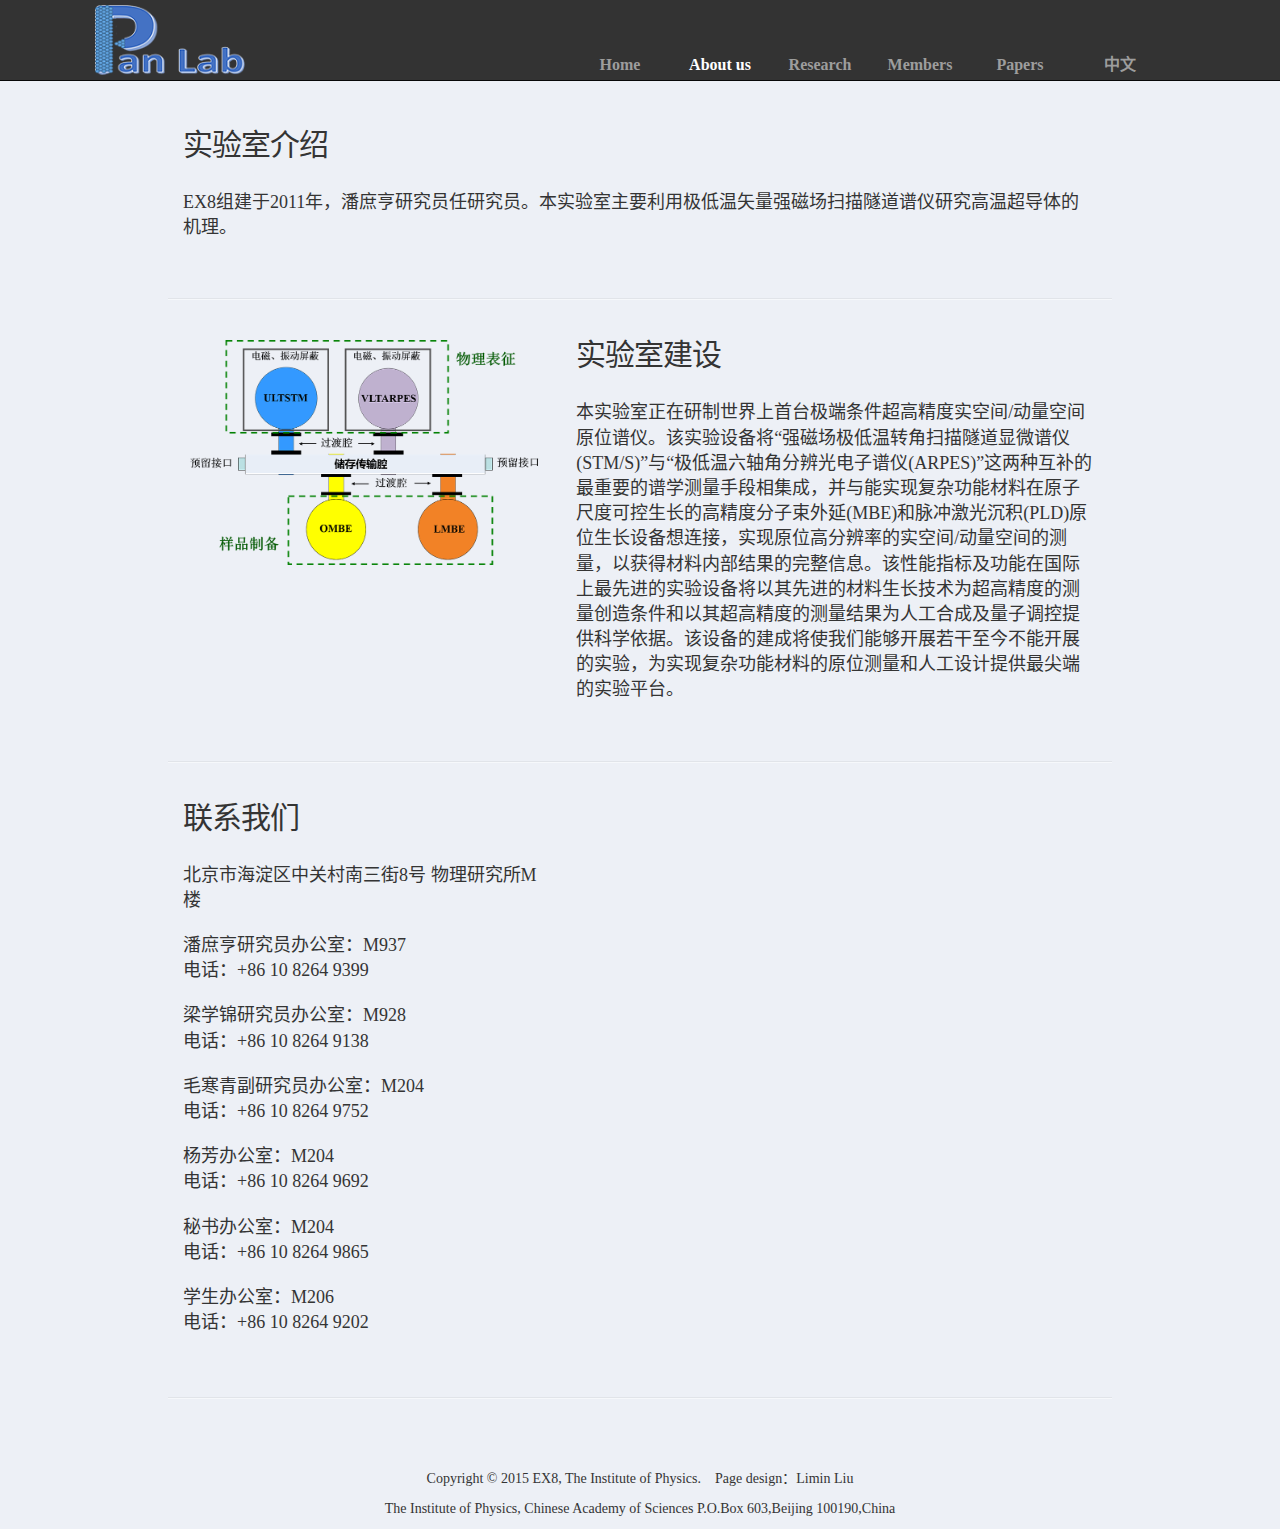
==== aboutus.en.html @ e860db09 "add English page but aboutus and research is not translated" ====
<!DOCTYPE html>
<html lang="zh-CN">
  <!-- ==================== head ==================== -->
  <head>
    <meta http-equiv="Content-Type" content="text/html; charset=UTF-8">
    <meta http-equiv="X-UA-Compatible" content="IE=edge">
    <meta name="viewport" content="width=device-width, initial-scale=1"> <!-- 上述3个meta标签*必须*放在最前面，任何其他内容都*必须*跟随其后！ -->
    <meta name="keywords" content="'Shuheng Pan' 潘庶亨 扫描隧道显微镜 STM 高温超导体 极低温 强磁场"> <!--网页关键词，以便被搜索引擎搜索到-->
    <meta name="author" content="刘立民 @ EX8 IOP,CAS">
    <link rel="icon" href="favicon.ico">   <!--定义网页图标-->
    <title>Pan lab - about us</title>   <!--网页标题-->
    <link href="css/bootstrap.css" rel="stylesheet">  <!-- Bootstrap core CSS -->
    <link href="css/navbar.css" rel="stylesheet">   <!-- Custom styles 自定义的css一定要放在最后声明，这样能覆盖bootstrap中的定义 -->
    <link href="css/content.css" rel="stylesheet">   <!--页面内容样式表，首页不需要-->
  </head>
  <!-- ==================== body ==================== -->
  <body style="position: static">
    <!-- ==================== navbar ==================== -->
    <div class="navbar-wrapper">
      <nav class="navbar navbar-inverse navbar-fixed-top">  <!--navbar-inverse 让导航栏为深色背景; navbar-fixed-top 让导航栏固定在顶部 -->
        <div class="container">   <!--让导航栏居中，并在两端添加padding-->
          <div class="navbar-header">
            <button type="button" class="navbar-toggle collapsed" data-toggle="collapse" data-target="#navbar" aria-expanded="false" aria-controls="navbar">
              <span class="sr-only">Pan Lab</span>
              <span class="icon-bar"></span>
              <span class="icon-bar"></span>
              <span class="icon-bar"></span>
            </button>
            <a class="navbar-brand" href="index.html"><img src="images/logo.png" width="150" height="70" alt=""/></a>
          </div>
          <div id="navbar" class="navbar-collapse collapse">
            <ul class="nav navbar-nav">
              <li><a href="index.en.html" >Home</a></li>  <!--active高量当前导航栏-->
              <li class="active"><a href="aboutus.en.html">About us</a></li>
              <li><a href="research.en.html">Research</a></li>
              <li><a href="member.en.html">Members</a></li>
              <li><a href="paper.en.html">Papers</a></li>
              <li><a href="aboutus.html">中文</a></li>
            </ul>
          </div>
        </div>
      </nav>
    </div>
    <!-- ==================== Marketing messaging and featurettes ==================== -->
    <!-- Wrap the rest of the page in another container to center all the content. -->
    <div class="container marketing">
      <!-- START THE FEATURETTES -->
      <div class="row featurette">
        <div class="col-md-12">
          <h2 class="featurette-heading">实验室介绍 </h2>
          <p class="lead">
            EX8组建于2011年，潘庶亨研究员任研究员。本实验室主要利用极低温矢量强磁场扫描隧道谱仪研究高温超导体的机理。
          </p>
        </div>
      </div>

      <div class="row featurette">
        <div class="col-md-7 col-md-push-5">
          <h2 class="featurette-heading">实验室建设</h2>
          <p class="lead">
            本实验室正在研制世界上首台极端条件超高精度实空间/动量空间原位谱仪。该实验设备将“强磁场极低温转角扫描隧道显微谱仪(STM/S)”与“极低温六轴角分辨光电子谱仪(ARPES)”这两种互补的最重要的谱学测量手段相集成，并与能实现复杂功能材料在原子尺度可控生长的高精度分子束外延(MBE)和脉冲激光沉积(PLD)原位生长设备想连接，实现原位高分辨率的实空间/动量空间的测量，以获得材料内部结果的完整信息。该性能指标及功能在国际上最先进的实验设备将以其先进的材料生长技术为超高精度的测量创造条件和以其超高精度的测量结果为人工合成及量子调控提供科学依据。该设备的建成将使我们能够开展若干至今不能开展的实验，为实现复杂功能材料的原位测量和人工设计提供最尖端的实验平台。
          </p>
        </div>
        <div class="col-md-5 col-md-pull-7">
          <img class="featurette-image img-responsive center-block" src="images/aboutus/4in1system.png" alt="实验室装修图片">
        </div>
      </div>

      <div class="row featurette">
        <div class="col-md-5">
          <h2 class="featurette-heading">联系我们</h2>
          <p class="lead">北京市海淀区中关村南三街8号 物理研究所M楼</p>
          <p class="lead">潘庶亨研究员办公室：M937  <br/> 电话：+86 10 8264 9399 </p>
          <p class="lead">梁学锦研究员办公室：M928  <br/> 电话：+86 10 8264 9138 </p>
          <p class="lead">毛寒青副研究员办公室：M204  <br/> 电话：+86 10 8264 9752 </p>
          <p class="lead">杨芳办公室：M204  <br/> 电话：+86 10 8264 9692 </p>
          <p class="lead">秘书办公室：M204  <br/> 电话：+86 10 8264 9865 </p>
          <p class="lead">学生办公室：M206  <br/> 电话：+86 10 8264 9202 </p>
        </div>
        <div class="col-md-7">
          <iframe src="http://www.google.cn/maps/embed?pb=!1m18!1m12!1m3!1d3057.2031674688805!2d116.33207520000002!3d39.98156485000001!2m3!1f0!2f0!3f0!3m2!1i1024!2i768!4f13.1!3m3!1m2!1s0x35f053f8c31195af%3A0xe50d2616112e4844!2z5Lit5Zu956eR5a2m6Zmi54mp55CG56CU56m25omAIOWMl-S6rOW4gua1t-a3gOWMuumCruaUv-e8lueggTogMTAwMTkw!5e0!3m2!1szh-CN!2scn!4v1440039365962" width="600" height="550" frameborder="0" style="border:0" allowfullscreen></iframe>
        </div>
      </div>
      
      <!-- ==================== FOOTER ==================== -->
      <footer>
        <p style="text-align:center">Copyright © 2015 EX8, The Institute of Physics.&nbsp &nbsp Page design：Limin Liu</p>
        <p style="text-align:center">The Institute of Physics, Chinese Academy of Sciences P.O.Box 603,Beijing 100190,China</p>
      </footer><!-- end of footer -->
    </div>
    <!-- JavaScript Placed at the end of the document so the pages load faster -->
    <script src="js/jquery-2.1.4.min.js"></script>
    <script src="js/bootstrap.min.js"></script>
    <script src="js/ie10-viewport-bug-workaround.js"></script> <!-- IE10 viewport hack for Surface/desktop Windows 8 bug -->
  </body>
</html>
---- css/navbar.css ----
/* GLOBAL STYLES-------------------------------------------------- */
/* Padding below the footer and lighter body text */
body {
  padding-top:80px;/*显示由于导航栏挡住的部分*/
  padding-bottom: 0px;
  color: #343434;
  background:#edf0f6;
  font-family:"Microsoft Yahei";
}

/* CUSTOMIZE THE NAVBAR------------------------------------------------- */
/* Special class on .container surrounding .navbar, used for positioning it into place. */
.navbar-wrapper {
  position: absolute;
  top: 0;
  right: 0;
  left: 0;
  z-index: 20;
}
.navbar-inverse{
  background-color:#333;/*设置导航栏的背景*/
}

.navbar-nav>li>a{
	font-size:16px;
	font-weight:bold;
	text-align:right;
}
.navbar-inverse .navbar-nav>.active>a, 
.navbar-inverse .navbar-nav>.active>a:focus,
.navbar-inverse .navbar-nav>.active>a:hover{
	background-color:transparent;  /*设置导航栏的的链接的背景为透明*/
}
.nav>li>a:hover{
	font-size:18px;  /*设置鼠标移动到导航栏上时字体变大*/
}

/*footer setting-----------------------*/
footer{
	padding-top:30px;
}
footer > p{
	text-align:center;
}


/* RESPONSIVE CSS-------------------------------------------------- */
@media (min-width: 768px) and (max-width:991px) {
  .navbar-wrapper {
    margin-top: 0px;
  }
  .navbar-wrapper .navbar {
    padding-right: 0;
    padding-left: 0;
  }
  .navbar-wrapper .navbar .container {
		padding:0;;
  }
  .navbar>.container .navbar-brand,
  .navbar>.container-fluid .navbar-brand{
	  margin-left:0px;
  }
  .navbar-brand{
	  height:auto;
	  padding:5px 0px;
  }
  #navbar{
	  float: right;
	  height: auto;
	  width:510px;
	  margin-right:0;
  }
  .navbar-nav{
	  height:auto;
	  margin-top:55px;
	  width:100%;
  }
  .navbar-nav>li{
	  width:85px;
  }  
  .navbar-nav>li>a{
	  padding:0px;
	  text-align:center;
  }
}

@media (min-width: 992px) {
  
  .navbar-wrapper .navbar {
	padding-right: 15px;
	padding-left: 15px;
  }
  .navbar>.container .navbar-brand,
  .navbar>.container-fluid .navbar-brand{
	  margin-left:20px;
  }
  .navbar-brand{
	  height:auto;
	  padding:5px;
  }
  #navbar{
	  float: right;
	  height: auto;
	  width:600px;
	  margin-right:40px;
  }
  
  .navbar-nav{
	  height:auto;
	  margin-top:55px;
	  width:100%;
  }
  .navbar-nav>li{
	  width:100px;
  }
  .nav>li>a{
	  padding:0px;
	  text-align:center;
  }
}
@media (max-width:767px){
  .navbar-wrapper .navbar {
    padding-right: 0;
    padding-left: 0;
  }
  .navbar-wrapper .navbar .container {
		padding:0;
  }
  .navbar>.container .navbar-brand,
  .navbar>.container-fluid .navbar-brand{
	  margin-left:30px;
  }
  .navbar-brand{
	  height:auto;
	  padding:5px 5px;
  }
  #navbar{
	  float: right;
	  height: auto;
	  width:500px;
  }
  .navbar-nav{
	  height:auto;
	  margin-top:0px;
	  margin-right:10px;
	  width:100px;
	  float:right;
  }
  .navbar-nav>li{
	  width:auto;
  }  
  .navbar-nav>li>a{
	  text-align:center;
	  padding:0px;
	  margin:10px;
  }
  .navbar-toggle{
	float:right;
	padding:10px;
	margin-top:30px;
	margin-right:50px;
	margin-bottom:10px;
  }
}
---- css/content.css ----
/* Featurettes------------------------- */
.container.marketing{
	padding-top:50px;
	font-size:14px;
}

.featurette-divider {
  margin: 40px 0; /* Space out the Bootstrap <hr> more */
  
}
/* Thin out the marketing headings */
.row.featurette{
	background: url('../images/border-bg.gif') left bottom repeat-x;
	margin-bottom:40px;
	padding-bottom:40px;
}
.featurette-heading {
  font-weight: 300;
  line-height: 1;
  letter-spacing: -1px;
  margin-bottom: 30px;
}

.lead{
	font-size:18px;
}

.pictureIntroduce{
	width:100%;
	height:auto;
	margin:20px 20px 20px 0;
	overflow:hidden;
}

.img-indent { 
	margin:0 40px 20px 0; 
	float:left;
}

.title{
	display:block;
	padding: 0 0 10px 0;
}



/* RESPONSIVE CSS-------------------------------------------------- */
@media (min-width: 768px) and (max-width:991px) {
  .carousel-caption p {
    margin-bottom: 20px;
    font-size: 21px;
    line-height: 1.4;
  }
  .featurette-heading {
    font-size: 50px;
  }
  .introduce{
	  width:72%;
  }
}

@media (min-width: 992px) {
  .featurette-heading {
    margin-top: 0px;
  }
  .container.marketing{
	padding-left:10%;
	padding-right:10%;
  }
}

@media (max-width:767px){
}
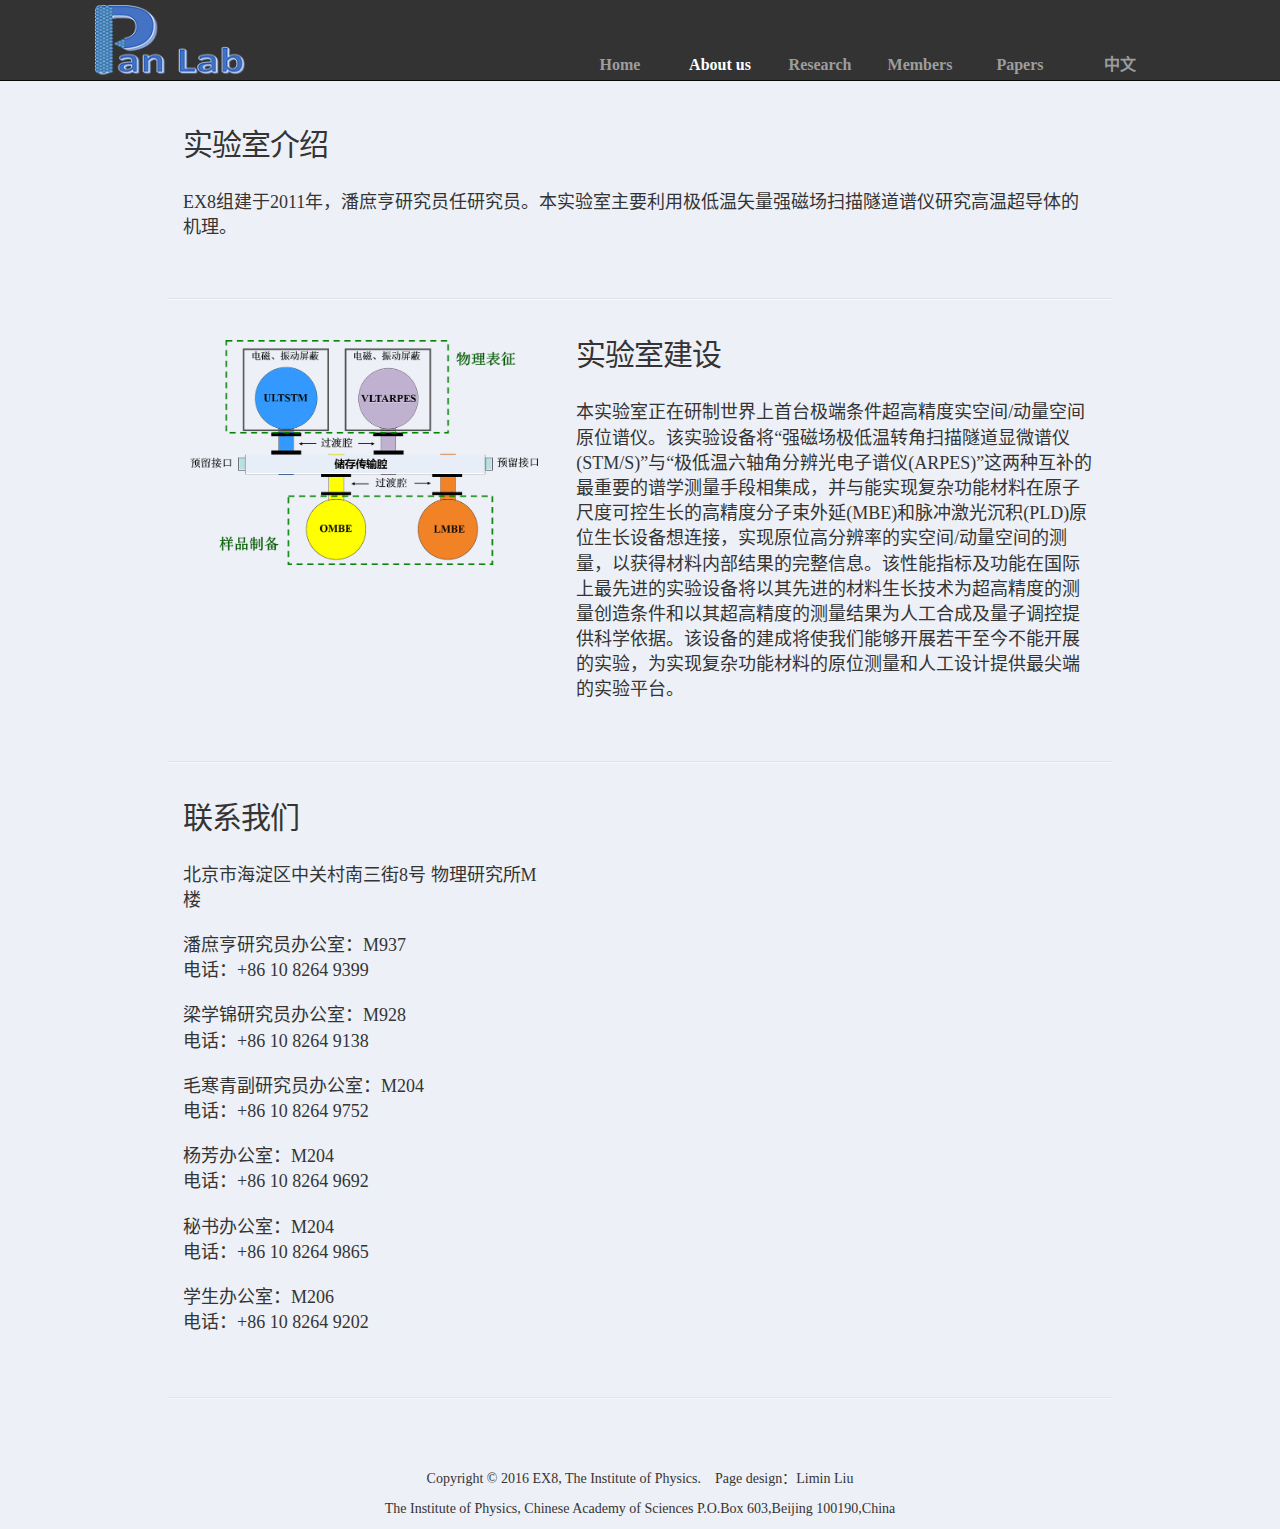
==== commit c49e1f09: "Change year to 2016" ====
--- a/aboutus.en.html
+++ b/aboutus.en.html
@@ -84,7 +84,7 @@
       
       <!-- ==================== FOOTER ==================== -->
       <footer>
-        <p style="text-align:center">Copyright © 2015 EX8, The Institute of Physics.&nbsp &nbsp Page design：Limin Liu</p>
+        <p style="text-align:center">Copyright © 2016 EX8, The Institute of Physics.&nbsp &nbsp Page design：Limin Liu</p>
         <p style="text-align:center">The Institute of Physics, Chinese Academy of Sciences P.O.Box 603,Beijing 100190,China</p>
       </footer><!-- end of footer -->
     </div>
